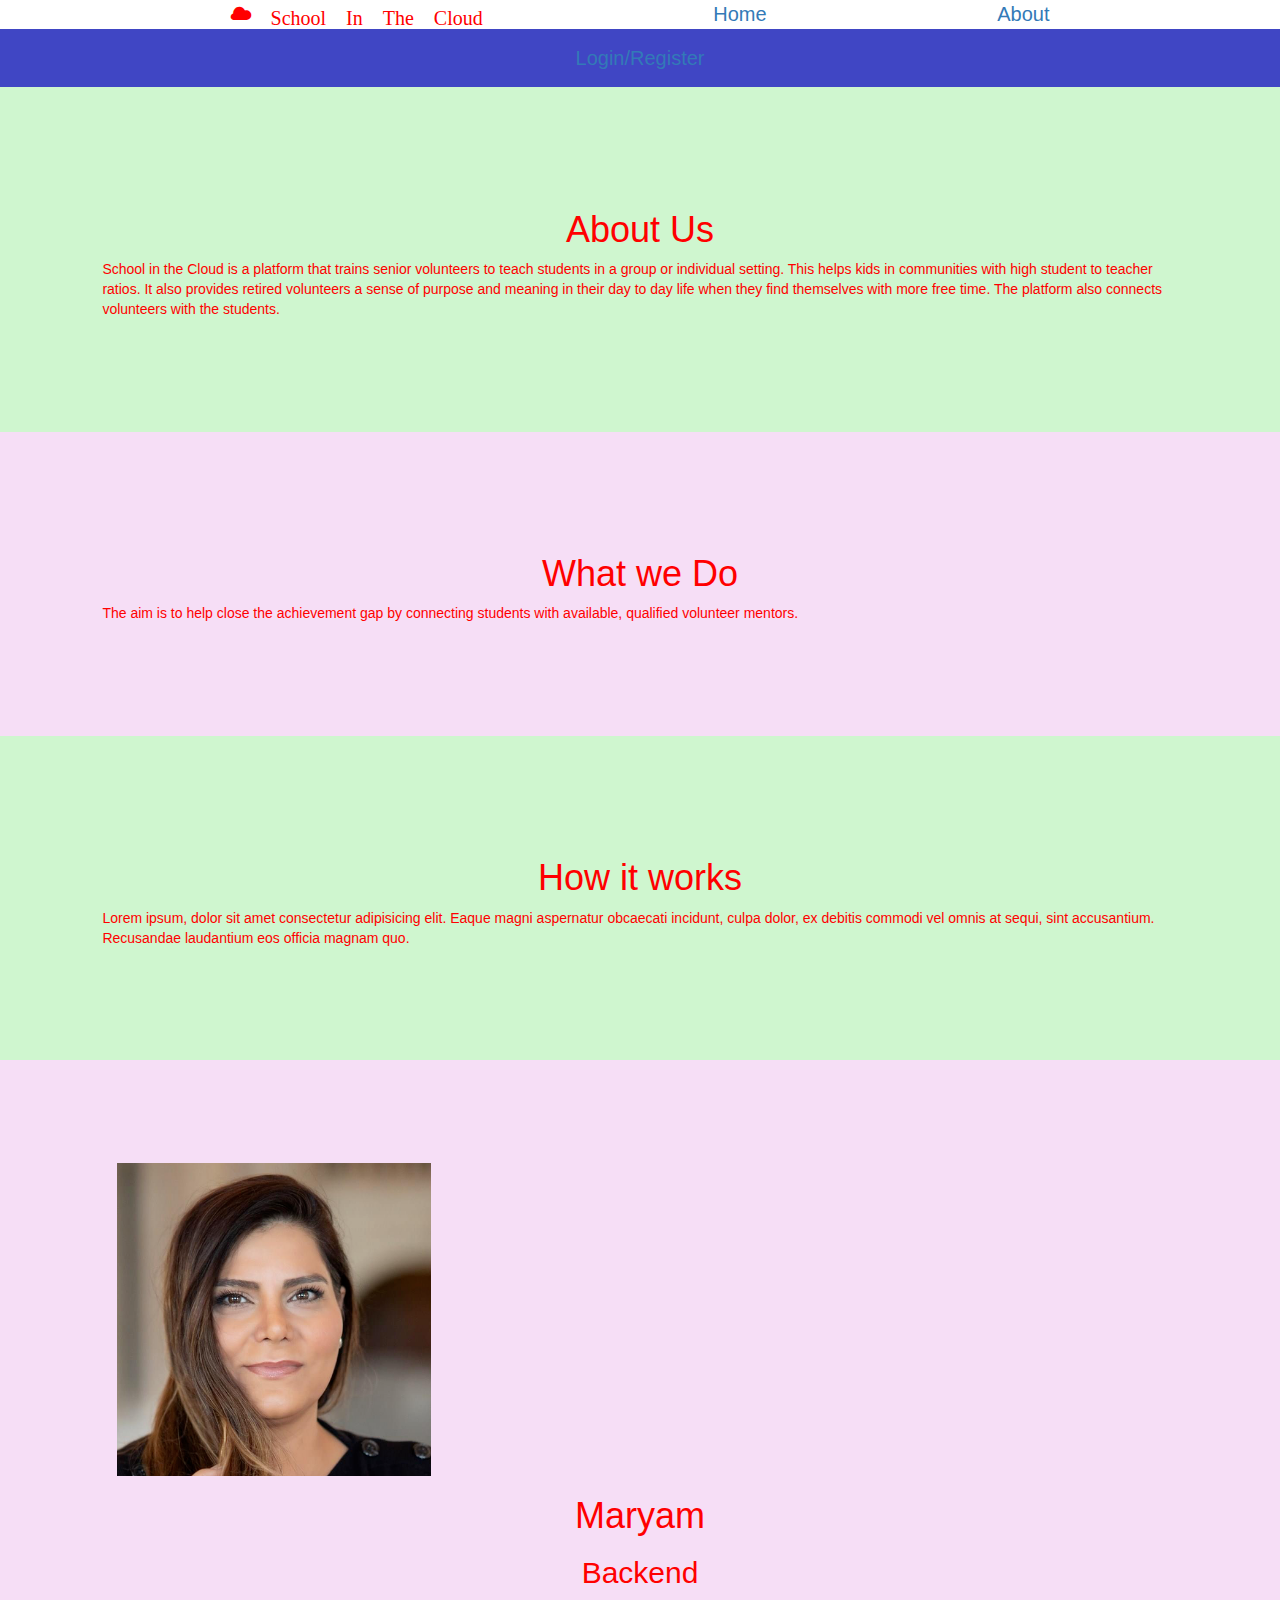
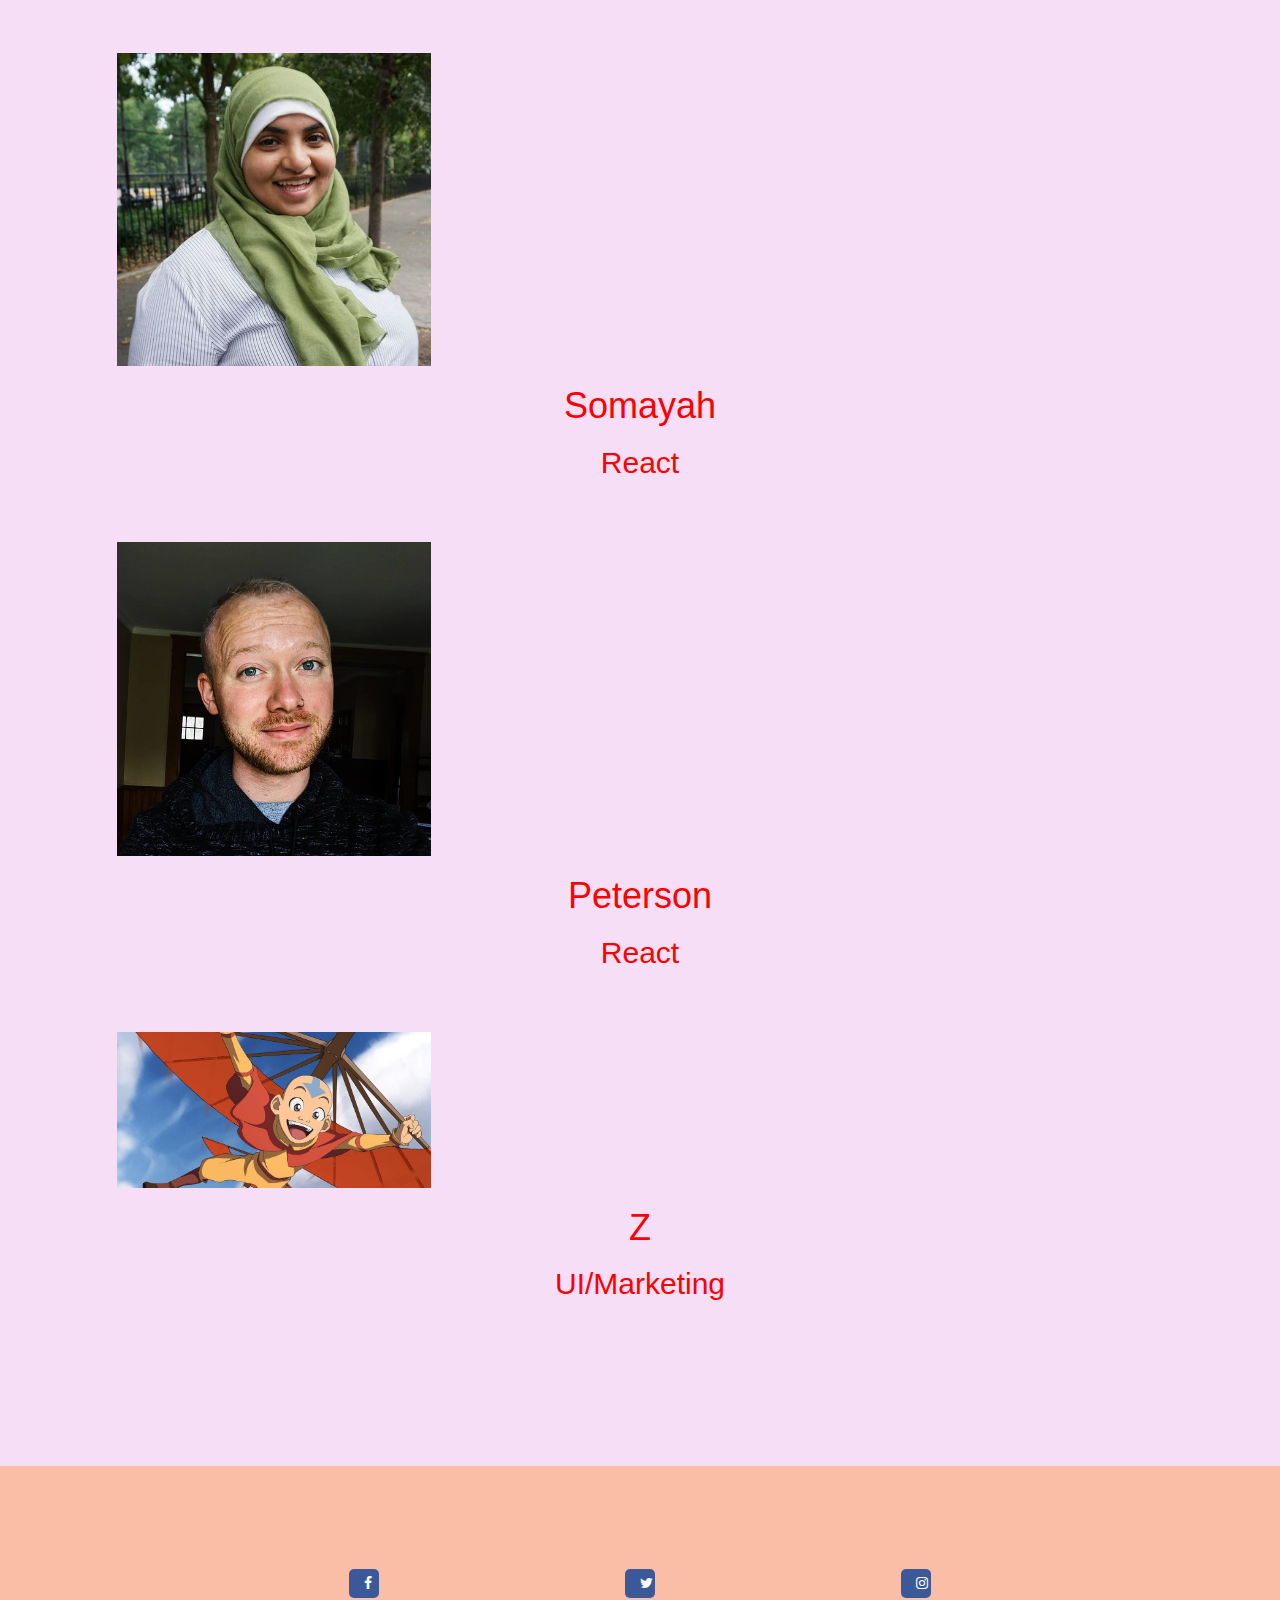
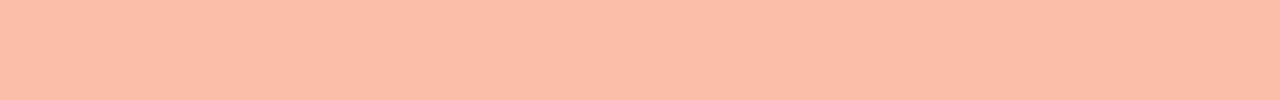
==== about.html @ 2623cd4c "some changes" ====
<html lang="en">
<head>
    <meta charset="UTF-8">
    <meta name="viewport" content="width=device-width, initial-scale=1.0">
    <title> School In the Cloud </title>
    <link rel="stylesheet" type="text/css" href="style.css">
    <link rel="stylesheet" href="https://cdnjs.cloudflare.com/ajax/libs/font-awesome/4.7.0/css/font-awesome.min.css">
    <link rel="stylesheet" href="https://maxcdn.bootstrapcdn.com/bootstrap/3.3.7/css/bootstrap.min.css">
    </head>
    <header>
    <div class='top-info'> <a href="index.html">
        <i class="glyphicon glyphicon-cloud"> School In The Cloud</i>
     </a>
    <a href="/index.html">Home</a>
   <a href="about.html">About</a>
</div>
        </header>
   <section class="super header">
    <div class="buttons">
   <a href="https://eschoolinthecloud.vercel.app/">Login/Register</a>
    </div>
      </div>
      </section>
      <section class="blue">
          <h1>About Us</h1>
          <p>School in the Cloud is a platform that trains senior volunteers to teach students in a group or individual setting. This helps kids in communities with high student to teacher ratios. It also provides retired volunteers a sense of purpose and meaning in their day to day life when they find themselves with more free time. The platform also connects volunteers with the students.</p>
      </section>
      <section class="white">
          <h1>What we Do</h1>
          <p>The aim is to help close the achievement gap by connecting students with available, qualified volunteer mentors. </p>
      </section>
      <section class="blue"> <h1>
          <h1>How it works</h1>
          <p>Lorem ipsum, dolor sit amet consectetur adipisicing elit. Eaque magni aspernatur obcaecati incidunt, culpa dolor, ex debitis commodi vel omnis at sequi, sint accusantium. Recusandae laudantium eos officia magnam quo.</p>
      </h1></section>
      
      <section class="ourTeam">
          <div class="container">
           <img src="maryam.png">
           <div class="what">
            <h1> Maryam</h1>
            <h2>Backend</h2>
        </div>
        </div>
          <div class="container">
           <img src="somayah.jpg">
           <div class="what">
            <h1> Somayah</h1>
            <h2>React</h2>
        </div>
          </div>
          <div class="container">
           <img src="peterson.jpg">
           <div class="what">
            <h1> Peterson</h1>
            <h2>React</h2>
            </div>

        </div>
          <div class="container">
           <img src="img-avatar.jpg">
           <div class="what">
            <h1> Z</h1>
            <h2>UI/Marketing</h2>
           </div>
          </div>
         
        
    </section>



      <footer>
        <nav>
        
            <a href="#" class="fa fa-facebook"></a>
            <a href="#" class="fa fa-twitter"></a>
            <a href="#" class="fa fa-instagram fa-10x"></a>
         </nav>
    </footer>
</html>
---- style.css ----
/*CSS RESET*/
html, body, div, span, applet, object, iframe,  
h1, h2, h3, h4, h5, h6, p, blockquote, pre,  
a, abbr, acronym, address, big, cite, code,  
del, dfn, em, img, ins, kbd, q, s, samp,  
small, strike, strong, sub, sup, tt, var,  
b, u, i, center,  
dl, dt, dd, ol, ul, li,  
fieldset, form, label, legend,  
table, caption, tbody, tfoot, thead, tr, th, td,  
article, aside, canvas, details, embed,  
figure, figcaption, footer, header, hgroup,  
menu, nav, output, ruby, section, summary,  
time, mark, audio, video {  
margin: 0;  
padding: 0;  
font-size: 100%;  
font: inherit;  
vertical-align: baseline;  
} 
*{
    color:red;
    border : 0px solid red;
}

.container{
    text-align:center;
}
.buttons {
    background-color: #4046c4;
    border: none;
    color: red;
    padding: 15px 32px;
    text-align: center;
    font-size: 16px;
}
.top-info{
 background-color: #4046c4
 box-sizing: border-box;
max-width: 100%;
font: inherit;
vertical-align: baseline;
display: flex;
text-decoration: none;
color: #F2F2F2;
align-items: center;
justify-content: space-evenly;
width: 100%;
margin-right: 50px;
}
 

html{
    font-size:62.5%;
}
h1{
    text-align: center;
}
body{
    font-size:1.6rem;
    line-height: 1.5;
    font-family: 'Raleway', sans-serif;	
}

a {	
    text-decoration: none;	
    color: black;
    font-size:2rem;	
}	
a:hover {	
    font-weight: bold;	
}	

.imaging {	
    height:39rem;	
    object-fit: cover;	
    display: block;	
    margin-bottom: 2%;
    margin-top:2%;	
    margin-left: auto;	
    margin-right: auto;	
    border-radius: 2%;	
    padding:14%;
    background:no-repeat;
}	
.opening{

    padding: 14%;
    color:blue;
}
.opening h1{
    text-align:center;
}

.placeholderOne{
    padding:15%;
}
footer {
    width: 100%;
    padding:8%;
    background: #fabea7;
}

footer nav {
    width: 100%;
    display: flex;
    justify-content: space-evenly;
    align-items: center;
    font-size: 14px;
}
.blue{width: 100%;
    padding:8%;
    background: #cff6cf;}
.white{width: 100%;
    padding:8%;
    background: #f6def6;}
    .ourTeam{ 
        padding:8%;
    background: #f6def6;
    display: flex;
    flex-wrap: wrap;
    }
    .container{
max-width: 100%;
color: #1B1A1A;
width: 45%;
margin-bottom: 5%;
display: flex;
flex-direction: column;
    }
    .container img{
max-width: 100%;
justify-content: center;
align-items: center;
color: #1B1A1A;
width: 30%;
    }
    .team{
max-width: 100%;
color: #1B1A1A;
display: flex;
flex-wrap: wrap;
justify-content: space-around;
padding: 2%;
    }
footer nav a {
max-width: 100%;
letter-spacing: 1px;
border: 0;
vertical-align: baseline;
width: 2rem;
text-decoration: none;
border-radius: 5px;
background: #3B5998;
color: white;
text-rendering: auto;
-webkit-font-smoothing: antialiased;
display: flex;
justify-content: center;
font-size: 1.5rem;
text-align: center;
margin: 0;
padding: 0.75rem 1.5rem;
}
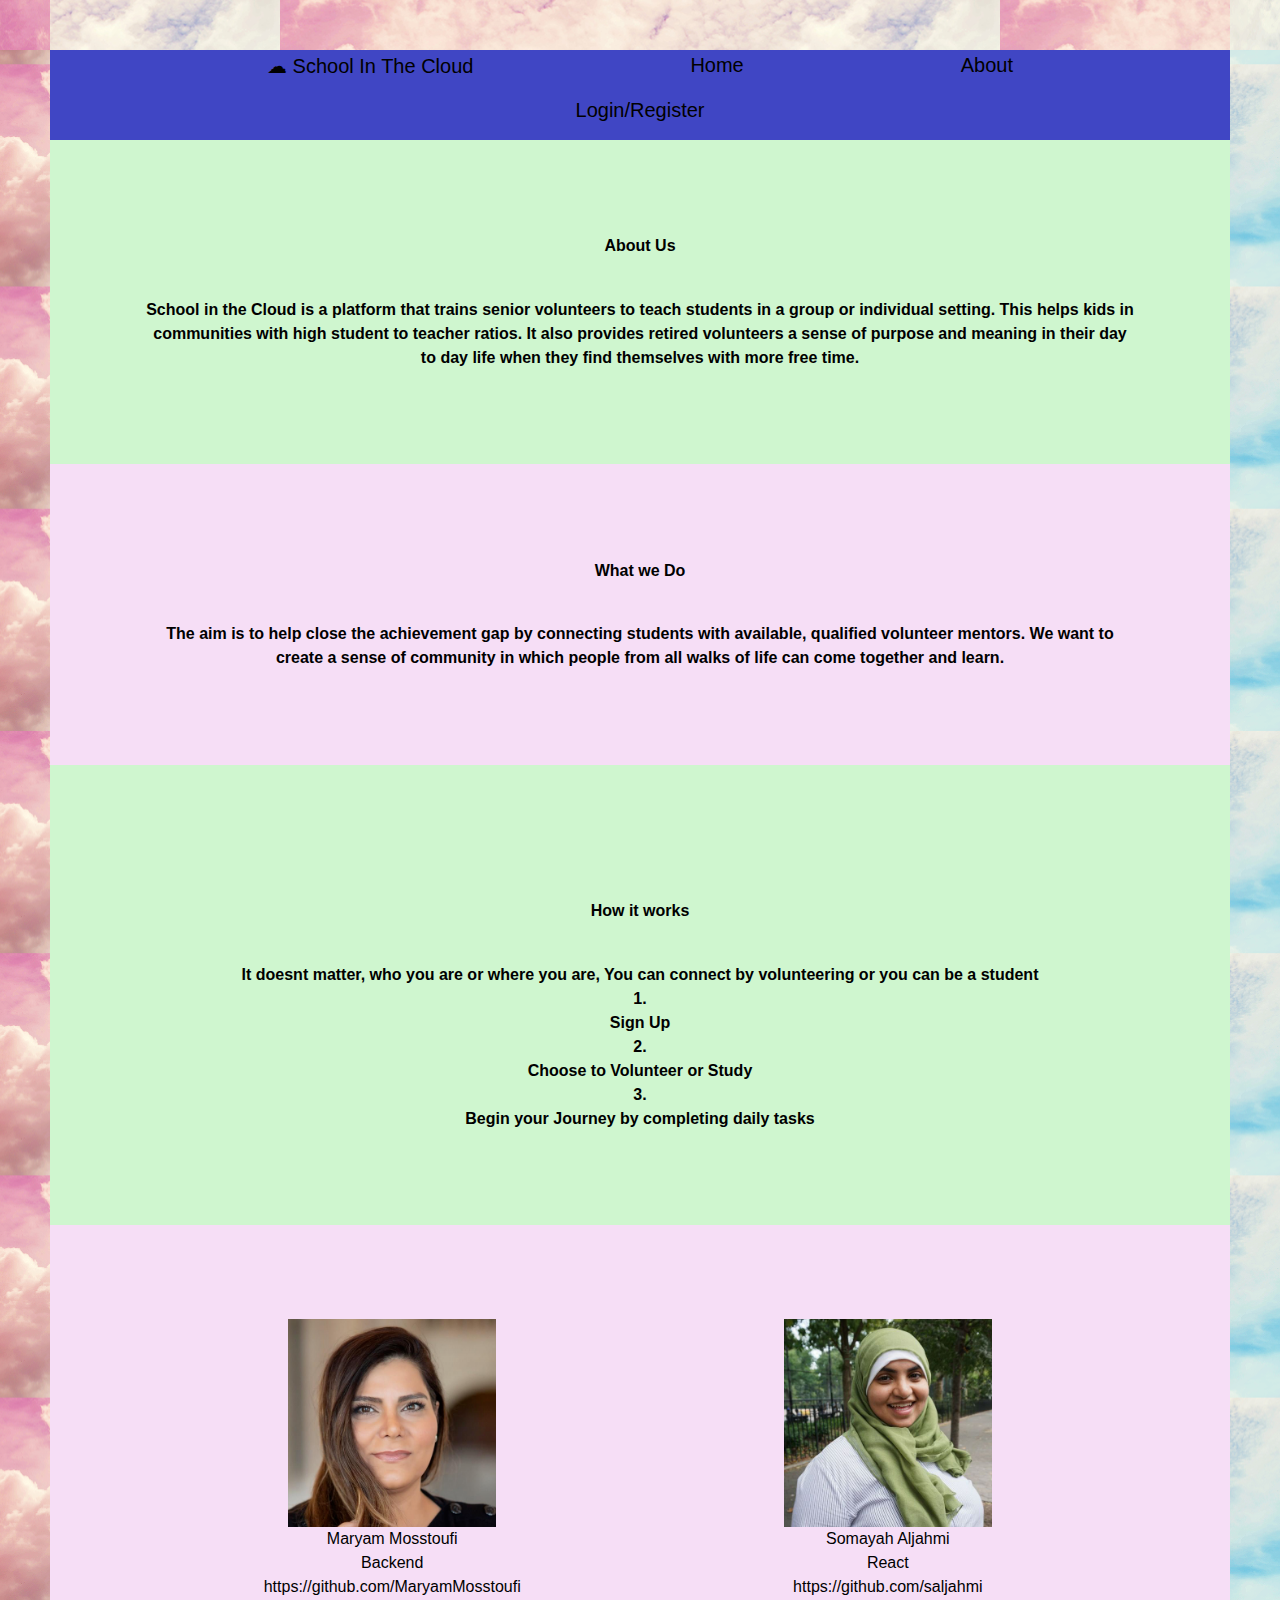
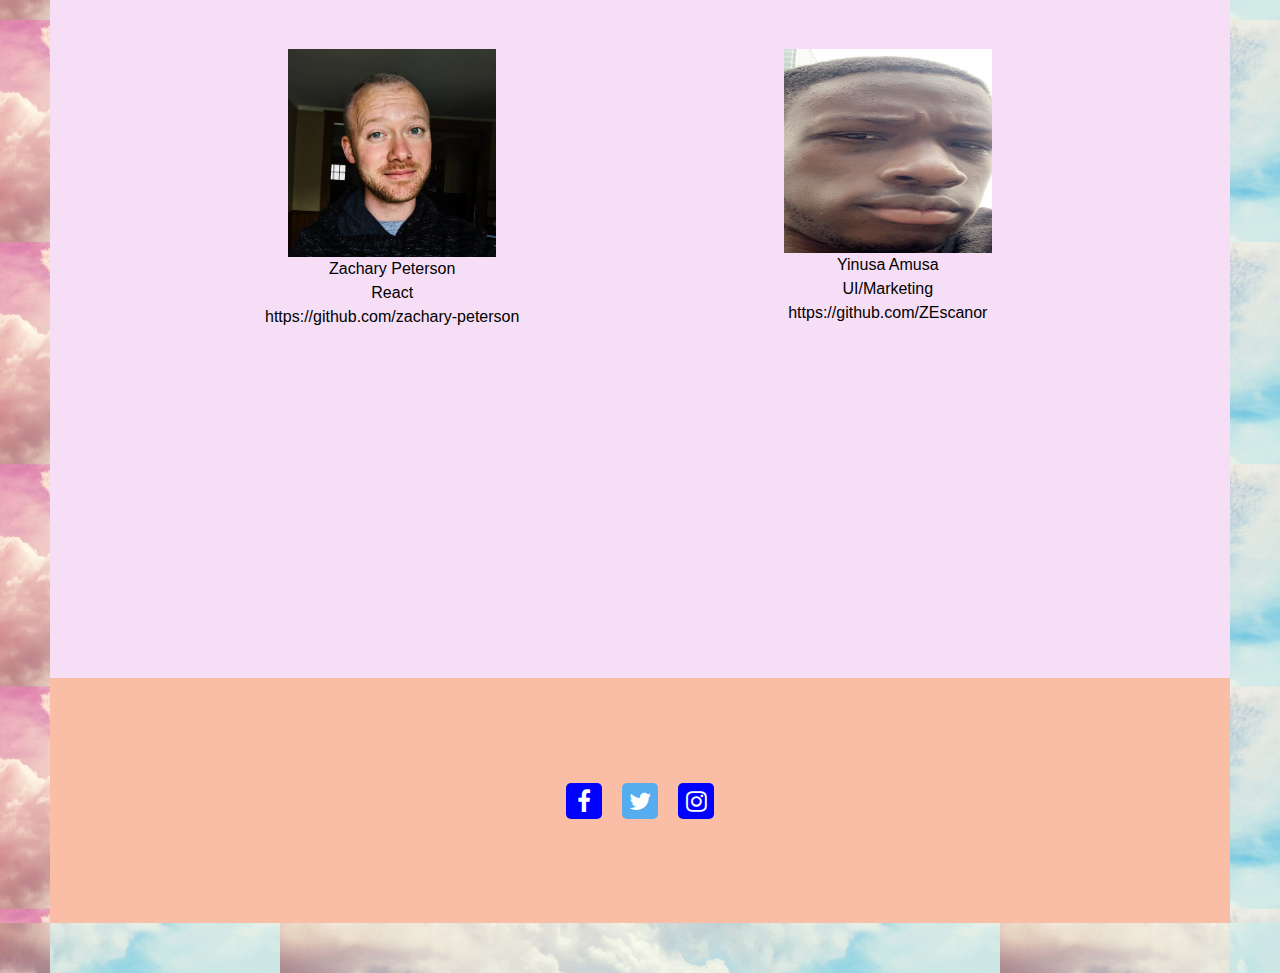
==== commit a607822c: "almost done" ====
--- a/about.html
+++ b/about.html
@@ -3,9 +3,10 @@
     <meta charset="UTF-8">
     <meta name="viewport" content="width=device-width, initial-scale=1.0">
     <title> School In the Cloud </title>
-    <link rel="stylesheet" type="text/css" href="style.css">
     <link rel="stylesheet" href="https://cdnjs.cloudflare.com/ajax/libs/font-awesome/4.7.0/css/font-awesome.min.css">
     <link rel="stylesheet" href="https://maxcdn.bootstrapcdn.com/bootstrap/3.3.7/css/bootstrap.min.css">
+    <link href="https://fonts.googleapis.com/css2?family=Roboto+Mono:ital,wght@1,700&display=swap" rel="stylesheet">
+    <link rel="stylesheet" type="text/css" href="style.css">
     </head>
     <header>
     <div class='top-info'> <a href="index.html">
@@ -23,45 +24,54 @@
       </section>
       <section class="blue">
           <h1>About Us</h1>
-          <p>School in the Cloud is a platform that trains senior volunteers to teach students in a group or individual setting. This helps kids in communities with high student to teacher ratios. It also provides retired volunteers a sense of purpose and meaning in their day to day life when they find themselves with more free time. The platform also connects volunteers with the students.</p>
+          <p>School in the Cloud is a platform that trains senior volunteers to teach students in a group or individual setting. This helps kids in communities with high student to teacher ratios. It also provides retired volunteers a sense of purpose and meaning in their day to day life when they find themselves with more free time.</p>
       </section>
       <section class="white">
           <h1>What we Do</h1>
-          <p>The aim is to help close the achievement gap by connecting students with available, qualified volunteer mentors. </p>
+          <p>The aim is to help close the achievement gap by connecting students with available, qualified volunteer mentors. We want to create a sense of community in which people from all walks of life can come together and learn. </p>
       </section>
       <section class="blue"> <h1>
           <h1>How it works</h1>
-          <p>Lorem ipsum, dolor sit amet consectetur adipisicing elit. Eaque magni aspernatur obcaecati incidunt, culpa dolor, ex debitis commodi vel omnis at sequi, sint accusantium. Recusandae laudantium eos officia magnam quo.</p>
+          <p>It doesnt matter, who you are or where you are, You can connect by volunteering or you can be a student</p>
+          <ol class="center">
+          <li><h3>Sign Up</h3></li>
+          <li><h3>Choose to Volunteer or Study</h3></li>
+          <li><h3>Begin your Journey by completing daily tasks</h3></li>
+          </ol>
       </h1></section>
       
       <section class="ourTeam">
           <div class="container">
            <img src="maryam.png">
            <div class="what">
-            <h1> Maryam</h1>
+            <h1> Maryam Mosstoufi</h1>
             <h2>Backend</h2>
+            <h3>https://github.com/MaryamMosstoufi</h3>
         </div>
         </div>
           <div class="container">
            <img src="somayah.jpg">
            <div class="what">
-            <h1> Somayah</h1>
+            <h1> Somayah Aljahmi</h1>
             <h2>React</h2>
+            <h3>https://github.com/saljahmi</h3>
         </div>
           </div>
           <div class="container">
            <img src="peterson.jpg">
            <div class="what">
-            <h1> Peterson</h1>
+            <h1> Zachary Peterson</h1>
             <h2>React</h2>
+            <h3>https://github.com/zachary-peterson</h3>
             </div>
 
         </div>
           <div class="container">
-           <img src="img-avatar.jpg">
+           <img class="ok" src="img-avatar.jpg">
            <div class="what">
-            <h1> Z</h1>
+            <h1> Yinusa Amusa</h1>
             <h2>UI/Marketing</h2>
+            <h3>https://github.com/ZEscanor</h3>
            </div>
           </div>
          
--- a/style.css
+++ b/style.css
@@ -19,8 +19,10 @@
 vertical-align: baseline;  
 } 
 *{
-    color:red;
-    border : 0px solid red;
+    color:black;
+}
+.glyphicon{
+    font-family: 'Montserrat', sans-serif !important;
 }
 
 .container{
@@ -32,13 +34,13 @@
     color: red;
     padding: 15px 32px;
     text-align: center;
-    font-size: 16px;
+    font-size: 2rem;
 }
 .top-info{
- background-color: #4046c4
+ background-color: #4046c4;
  box-sizing: border-box;
 max-width: 100%;
-font: inherit;
+font-family: 'Montserrat', sans-serif !important;
 vertical-align: baseline;
 display: flex;
 text-decoration: none;
@@ -52,14 +54,21 @@
 
 html{
     font-size:62.5%;
+    border: 50px dotted transparent;
+    border-image: url(cloudskills.jpg) 10% repeat;
 }
 h1{
+    text-align: center !important;
+}
+.blue .white h1{
     text-align: center;
+    background:lightblue;
 }
 body{
     font-size:1.6rem;
     line-height: 1.5;
     font-family: 'Raleway', sans-serif;	
+    background:lightblue;
 }
 
 a {	
@@ -70,6 +79,10 @@
 a:hover {	
     font-weight: bold;	
 }	
+ .center{
+     text-align: center;
+     list-style-position: inside;
+ }
 
 .imaging {	
     height:39rem;	
@@ -81,19 +94,23 @@
     margin-right: auto;	
     border-radius: 2%;	
     padding:14%;
+    font-size: 5rem;
     background:no-repeat;
+    font-weight: 900;
+    opacity: 0.8;
 }	
 .opening{
-
+    font-size: 5rem;
     padding: 14%;
-    color:blue;
-}
-.opening h1{
-    text-align:center;
+    font-weight: 900;
+    opacity: 0.8;
 }
 
 .placeholderOne{
     padding:15%;
+    font-size: 5rem;
+    font-weight: 900;
+    opacity: 0.8;
 }
 footer {
     width: 100%;
@@ -104,16 +121,31 @@
 footer nav {
     width: 100%;
     display: flex;
-    justify-content: space-evenly;
+    justify-content: center;
     align-items: center;
     font-size: 14px;
 }
+.fa-twitter{
+    background: #55ACEE;
+}
 .blue{width: 100%;
     padding:8%;
-    background: #cff6cf;}
+    background: #cff6cf;
+text-align:center;
+font-weight: 900;
+}
+.blue h1{
+    margin-bottom: 4%;
+}
 .white{width: 100%;
     padding:8%;
-    background: #f6def6;}
+    background: #f6def6;
+    text-align:center;
+    font-weight: 900;
+}
+.white h1{
+    margin-bottom: 4%;
+}
     .ourTeam{ 
         padding:8%;
     background: #f6def6;
@@ -129,11 +161,14 @@
 flex-direction: column;
     }
     .container img{
-max-width: 100%;
-justify-content: center;
-align-items: center;
-color: #1B1A1A;
-width: 30%;
+        display: block;
+        margin-left: auto;
+        margin-right: auto;
+        width: 50%;
+    }
+
+    div .ok{
+        height:42%;
     }
     .team{
 max-width: 100%;
@@ -144,23 +179,31 @@
 padding: 2%;
     }
 footer nav a {
-max-width: 100%;
-letter-spacing: 1px;
-border: 0;
-vertical-align: baseline;
-width: 2rem;
-text-decoration: none;
+margin:10px;
+text-align:center;
+width:36px;
+height:36px;
+background: blue;
+color:white;
+line-height:36px !important;
+font-size:24px !important;
 border-radius: 5px;
-background: #3B5998;
-color: white;
-text-rendering: auto;
--webkit-font-smoothing: antialiased;
-display: flex;
-justify-content: center;
-font-size: 1.5rem;
-text-align: center;
-margin: 0;
-padding: 0.75rem 1.5rem;
-}
-
-
+}
+
+@media only screen and (max-width: 800px) {
+    body {
+      background-color: lightblue;
+    }
+    .container{
+        widows: 20%;
+        margin-right:100;
+    }
+    .ourTeam{
+        display: flex;
+        
+    }
+    .ok{
+        height:40%;
+    }
+  }
+
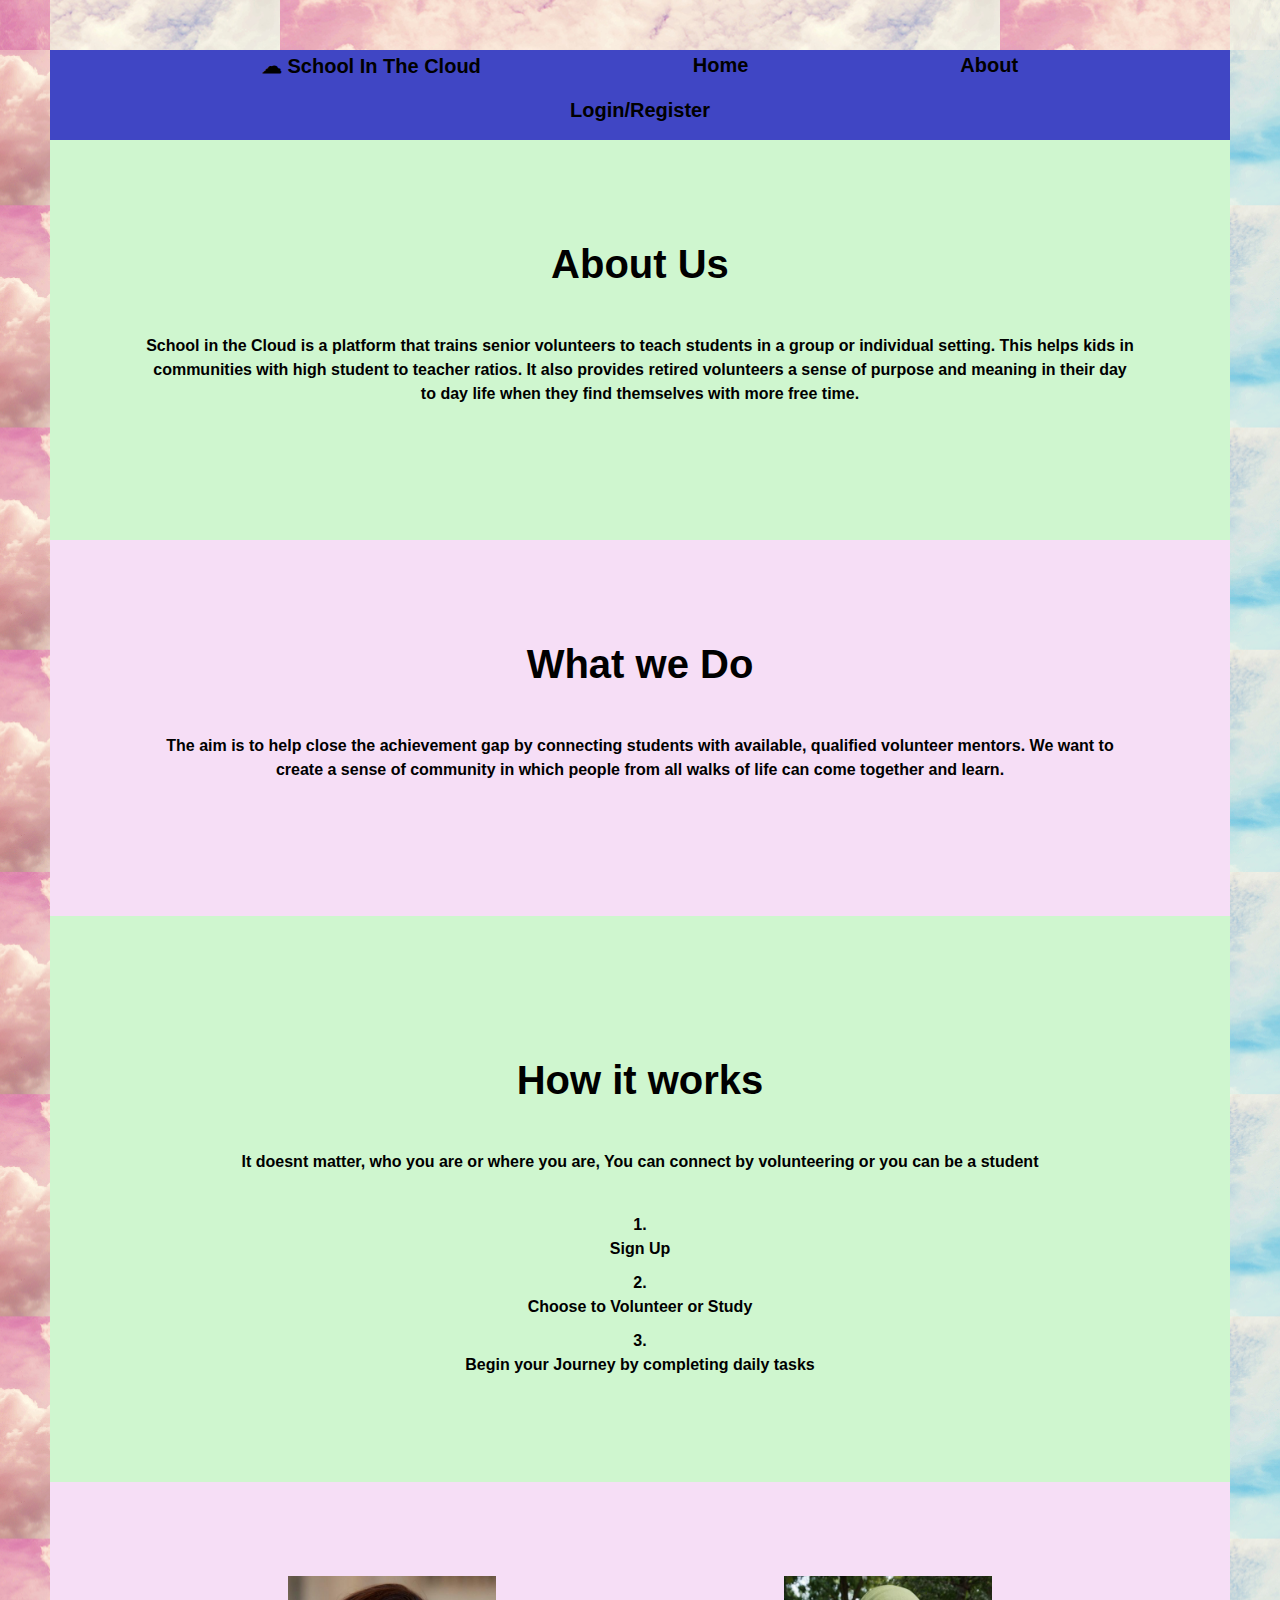
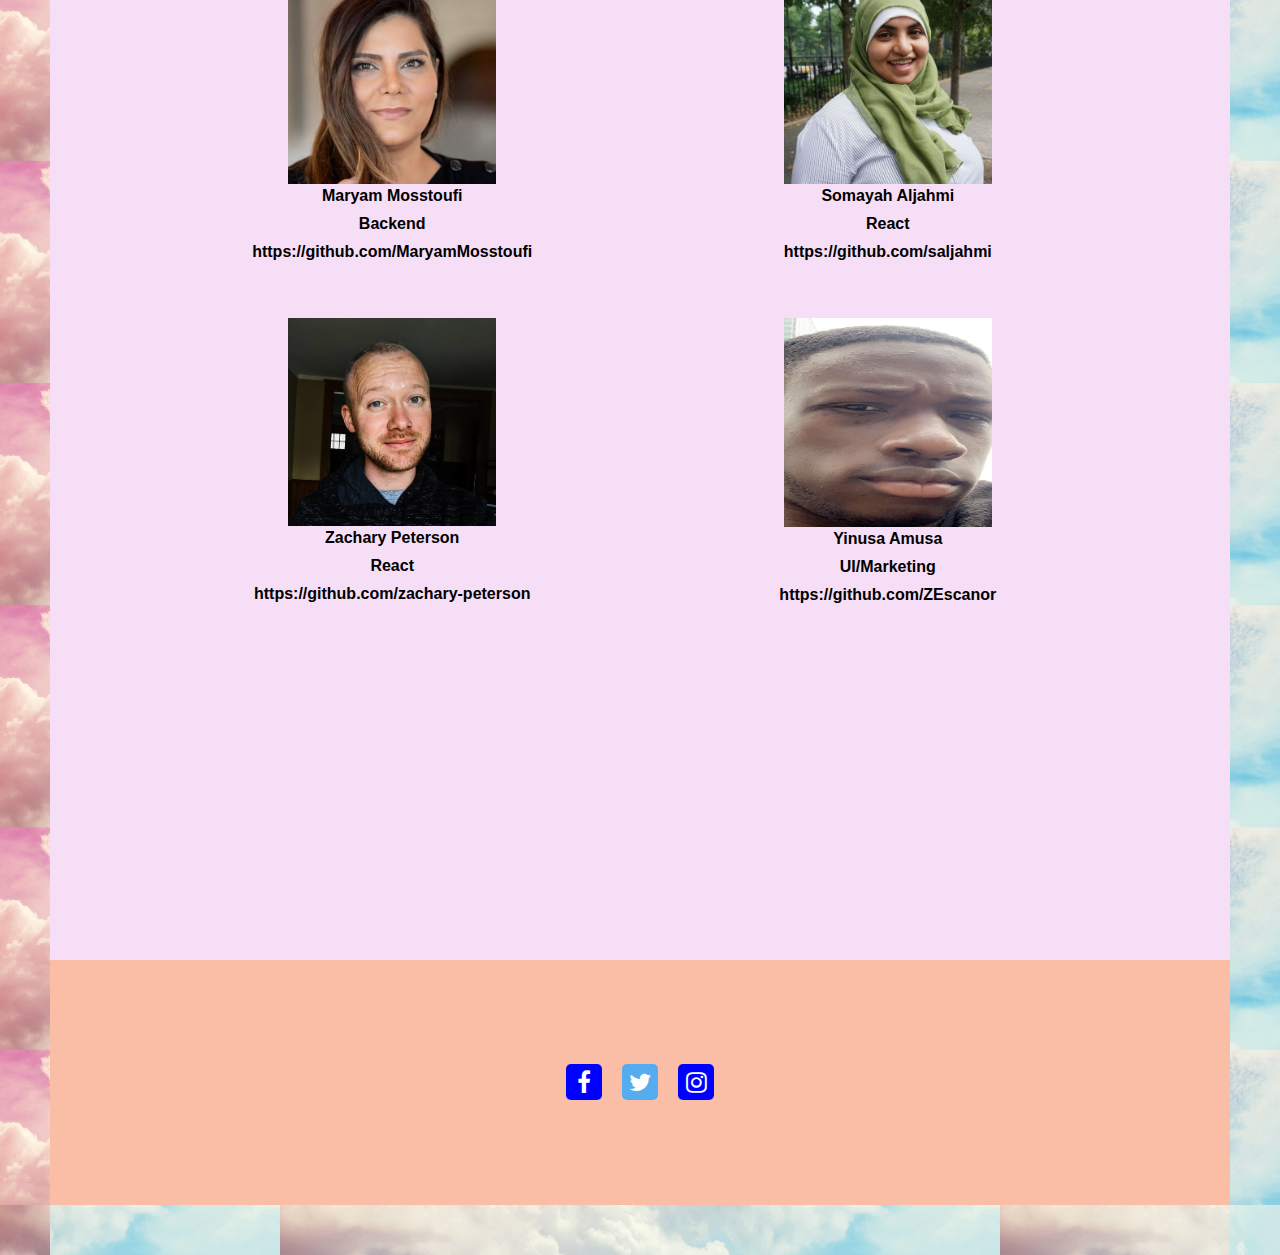
==== commit 8721003e: "put things into a folder" ====
--- a/about.html
+++ b/about.html
@@ -42,7 +42,7 @@
       
       <section class="ourTeam">
           <div class="container">
-           <img src="maryam.png">
+           <img src="/images/maryam.png">
            <div class="what">
             <h1> Maryam Mosstoufi</h1>
             <h2>Backend</h2>
@@ -50,7 +50,7 @@
         </div>
         </div>
           <div class="container">
-           <img src="somayah.jpg">
+           <img src="/images/somayah.jpg">
            <div class="what">
             <h1> Somayah Aljahmi</h1>
             <h2>React</h2>
@@ -58,7 +58,7 @@
         </div>
           </div>
           <div class="container">
-           <img src="peterson.jpg">
+           <img src="/images/peterson.jpg">
            <div class="what">
             <h1> Zachary Peterson</h1>
             <h2>React</h2>
@@ -67,7 +67,7 @@
 
         </div>
           <div class="container">
-           <img class="ok" src="img-avatar.jpg">
+           <img class="ok" src="/images/img-avatar.jpg">
            <div class="what">
             <h1> Yinusa Amusa</h1>
             <h2>UI/Marketing</h2>
--- a/style.css
+++ b/style.css
@@ -23,6 +23,7 @@
 }
 .glyphicon{
     font-family: 'Montserrat', sans-serif !important;
+    font-weight: 900 !important;
 }
 
 .container{
@@ -35,6 +36,7 @@
     padding: 15px 32px;
     text-align: center;
     font-size: 2rem;
+    font-weight: 900;
 }
 .top-info{
  background-color: #4046c4;
@@ -49,13 +51,15 @@
 justify-content: space-evenly;
 width: 100%;
 margin-right: 50px;
-}
+font-weight: 900 !important;
+}
+
  
 
 html{
     font-size:62.5%;
     border: 50px dotted transparent;
-    border-image: url(cloudskills.jpg) 10% repeat;
+    border-image: url(/images/cloudskills.jpg) 10% repeat;
 }
 h1{
     text-align: center !important;
@@ -97,13 +101,13 @@
     font-size: 5rem;
     background:no-repeat;
     font-weight: 900;
-    opacity: 0.8;
+    opacity: 0.9;
 }	
 .opening{
     font-size: 5rem;
     padding: 14%;
     font-weight: 900;
-    opacity: 0.8;
+    opacity: 0.9;
 }
 
 .placeholderOne{
@@ -135,8 +139,12 @@
 font-weight: 900;
 }
 .blue h1{
+    font-size: 4rem;
+}
+.blue h1,p{
     margin-bottom: 4%;
 }
+
 .white{width: 100%;
     padding:8%;
     background: #f6def6;
@@ -144,6 +152,7 @@
     font-weight: 900;
 }
 .white h1{
+    font-size: 4rem;
     margin-bottom: 4%;
 }
     .ourTeam{ 
@@ -165,6 +174,10 @@
         margin-left: auto;
         margin-right: auto;
         width: 50%;
+    }
+    .what h1,h2,h3{
+        margin-bottom:1%;
+        font-weight: 900;
     }
 
     div .ok{
@@ -200,6 +213,7 @@
     }
     .ourTeam{
         display: flex;
+        text-align:center;
         
     }
     .ok{
